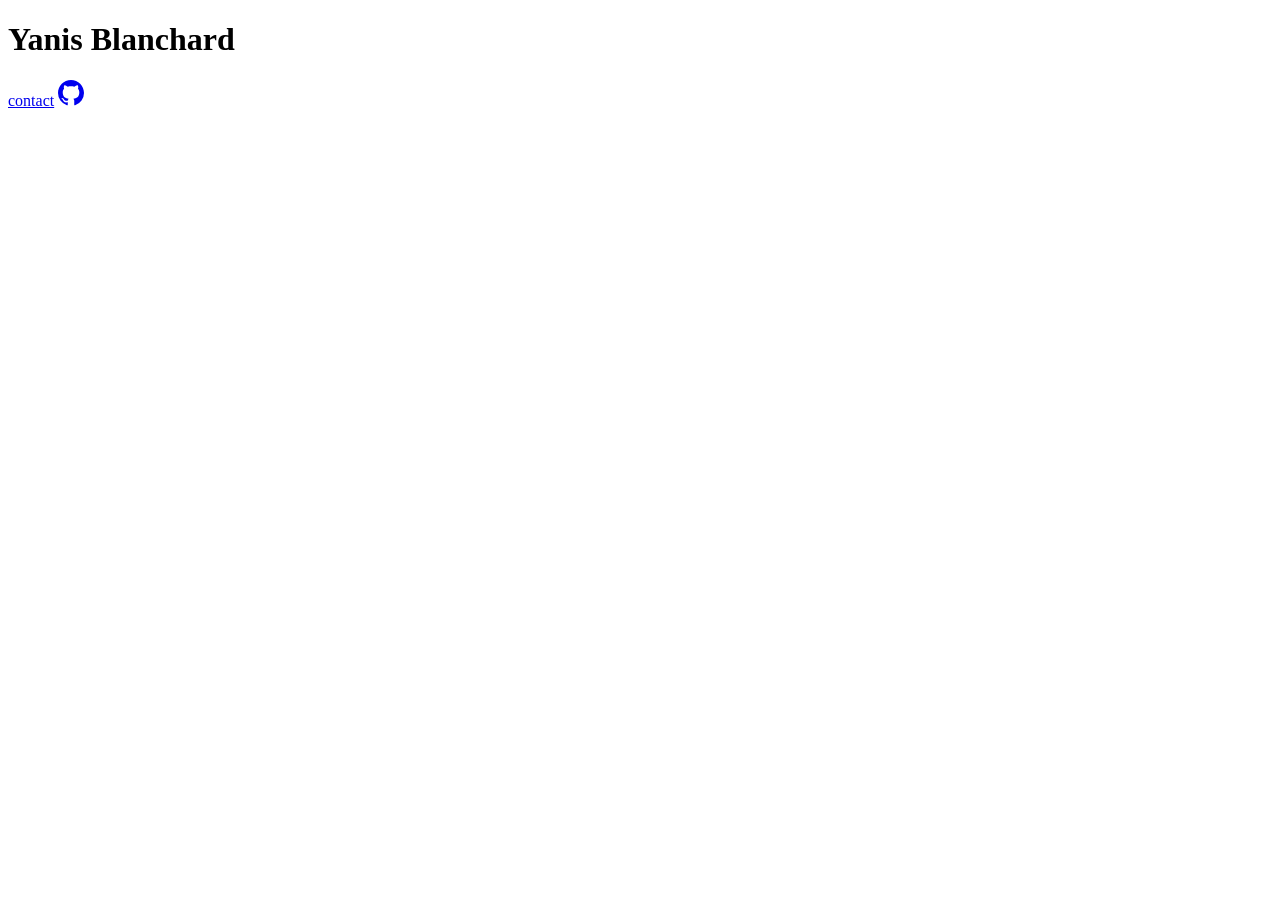
==== public/index.html @ 1f4a674c "feat: add landing page with strict security headers Plain HTML and CSS, no JavaScript, self-hosted s" ====
<!doctype html>
<html lang="en">
<head>
  <meta charset="utf-8">
  <meta name="viewport" content="width=device-width, initial-scale=1">
  <title>Yanis Blanchard</title>
  <meta name="description" content="Yanis Blanchard, developer. Contact and GitHub.">
  <meta name="color-scheme" content="light">
  <meta name="theme-color" content="#F3EEE3">
  <link rel="canonical" href="https://yanisblanchard.com/">
  <link rel="icon" href="/favicon.svg" type="image/svg+xml">
  <link rel="preload" href="/fonts/nothing-you-could-do-v1.woff" as="font" type="font/woff" crossorigin>
  <link rel="stylesheet" href="/style.css">
</head>
<body>
  <main>
    <h1>Yanis Blanchard</h1>
    <nav aria-label="Contact">
      <a href="mailto:bonjour@yanisblanchard.com">contact</a>
      <a href="https://github.com/8-relaunch-8" class="github" aria-label="GitHub" rel="me">
        <svg viewBox="0 0 16 16" width="26" height="26" aria-hidden="true" focusable="false"><path fill="currentColor" d="M8 0c4.42 0 8 3.58 8 8a8.013 8.013 0 0 1-5.45 7.59c-.4.08-.55-.17-.55-.38 0-.27.01-1.13.01-2.2 0-.75-.25-1.23-.54-1.48 1.78-.2 3.65-.88 3.65-3.95 0-.88-.31-1.59-.82-2.15.08-.2.36-1.02-.08-2.12 0 0-.67-.22-2.2.82-.64-.18-1.32-.27-2-.27-.68 0-1.36.09-2 .27-1.53-1.03-2.2-.82-2.2-.82-.44 1.1-.16 1.92-.08 2.12-.51.56-.82 1.28-.82 2.15 0 3.06 1.86 3.75 3.64 3.95-.23.2-.44.55-.51 1.07-.46.21-1.61.55-2.33-.66-.15-.24-.6-.83-1.23-.82-.67.01-.27.38.01.53.34.19.73.9.82 1.13.16.45.68 1.31 2.69.94 0 .67.01 1.3.01 1.49 0 .21-.15.45-.55.38A7.995 7.995 0 0 1 0 8c0-4.42 3.58-8 8-8Z"/></svg>
      </a>
    </nav>
  </main>
</body>
</html>
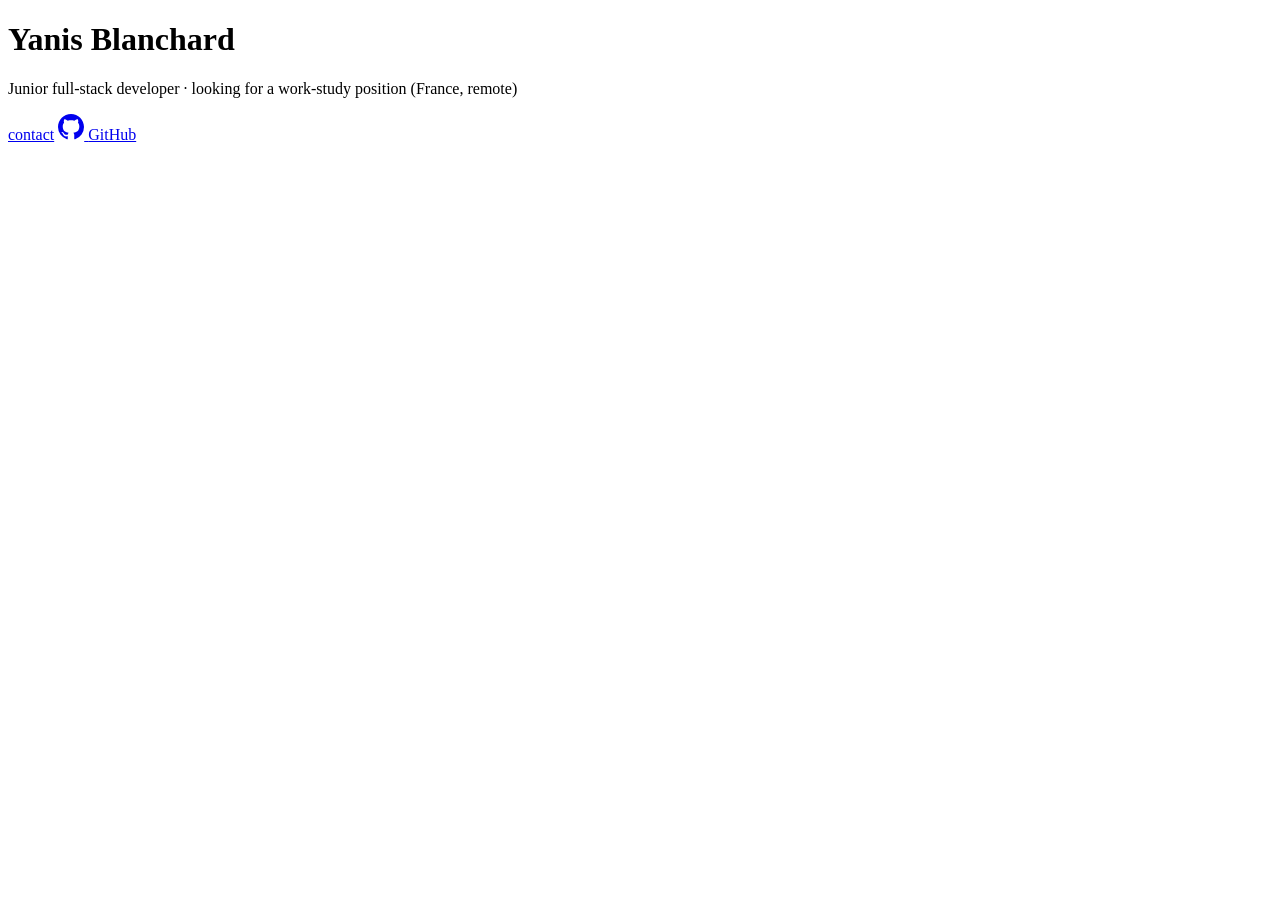
==== commit 01171467: "feat: add tagline and readable, high-contrast links A recruiter review found the page said nothing a" ====
--- a/public/index.html
+++ b/public/index.html
@@ -4,7 +4,7 @@
   <meta charset="utf-8">
   <meta name="viewport" content="width=device-width, initial-scale=1">
   <title>Yanis Blanchard</title>
-  <meta name="description" content="Yanis Blanchard, developer. Contact and GitHub.">
+  <meta name="description" content="Yanis Blanchard, junior full-stack developer looking for a work-study position (France, remote). Contact and GitHub.">
   <meta name="color-scheme" content="light">
   <meta name="theme-color" content="#F3EEE3">
   <link rel="canonical" href="https://yanisblanchard.com/">
@@ -15,10 +15,12 @@
 <body>
   <main>
     <h1>Yanis Blanchard</h1>
-    <nav aria-label="Contact">
+    <p class="tagline">Junior full-stack developer · looking for a work-study position (France, remote)</p>
+    <nav aria-label="Links">
       <a href="mailto:bonjour@yanisblanchard.com">contact</a>
-      <a href="https://github.com/8-relaunch-8" class="github" aria-label="GitHub" rel="me">
+      <a href="https://github.com/8-relaunch-8" class="github" rel="me">
         <svg viewBox="0 0 16 16" width="26" height="26" aria-hidden="true" focusable="false"><path fill="currentColor" d="M8 0c4.42 0 8 3.58 8 8a8.013 8.013 0 0 1-5.45 7.59c-.4.08-.55-.17-.55-.38 0-.27.01-1.13.01-2.2 0-.75-.25-1.23-.54-1.48 1.78-.2 3.65-.88 3.65-3.95 0-.88-.31-1.59-.82-2.15.08-.2.36-1.02-.08-2.12 0 0-.67-.22-2.2.82-.64-.18-1.32-.27-2-.27-.68 0-1.36.09-2 .27-1.53-1.03-2.2-.82-2.2-.82-.44 1.1-.16 1.92-.08 2.12-.51.56-.82 1.28-.82 2.15 0 3.06 1.86 3.75 3.64 3.95-.23.2-.44.55-.51 1.07-.46.21-1.61.55-2.33-.66-.15-.24-.6-.83-1.23-.82-.67.01-.27.38.01.53.34.19.73.9.82 1.13.16.45.68 1.31 2.69.94 0 .67.01 1.3.01 1.49 0 .21-.15.45-.55.38A7.995 7.995 0 0 1 0 8c0-4.42 3.58-8 8-8Z"/></svg>
+        <span>GitHub</span>
       </a>
     </nav>
   </main>
